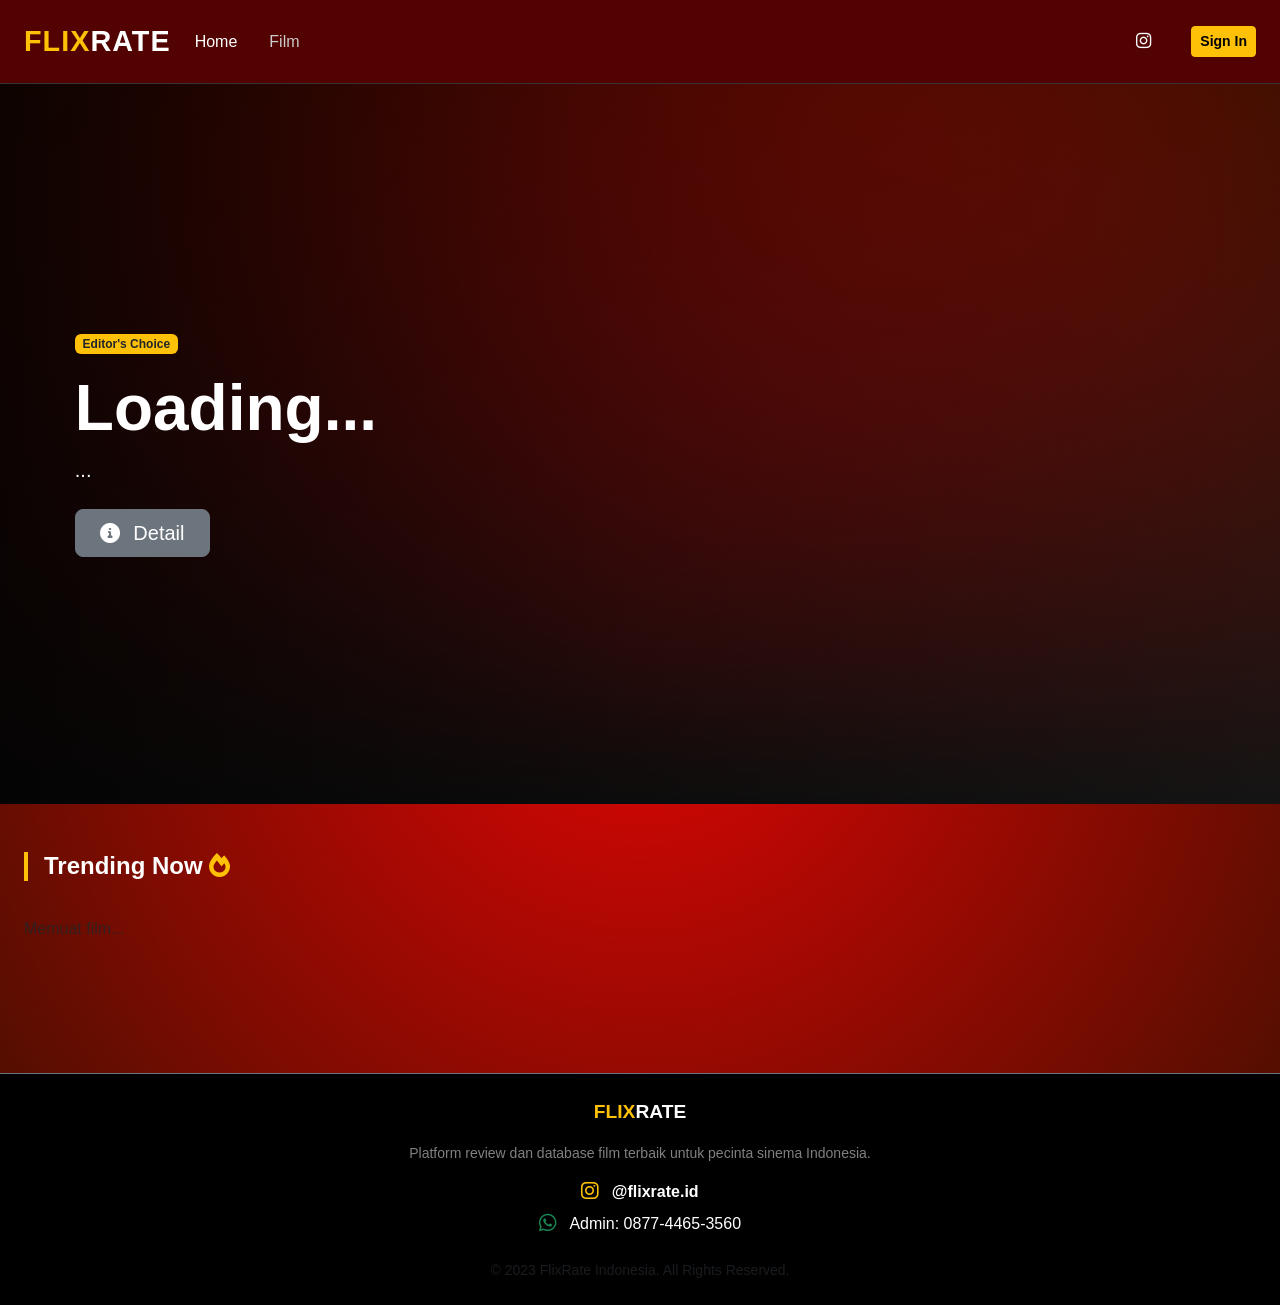
==== index.html @ a3d05998 "fixrate document" ====
<!DOCTYPE html>
<html lang="id">
<head>
    <meta charset="UTF-8">
    <meta name="viewport" content="width=device-width, initial-scale=1.0">
    <title>FlixRate - Streaming & Review</title>
    <link href="https://cdn.jsdelivr.net/npm/bootstrap@5.3.0/dist/css/bootstrap.min.css" rel="stylesheet">
    <link href="https://cdnjs.cloudflare.com/ajax/libs/font-awesome/6.0.0/css/all.min.css" rel="stylesheet">
    <link rel="stylesheet" href="style.css">
</head>
<body>

    <nav class="navbar navbar-expand-lg navbar-dark sticky-top navbar-solid">
        <div class="container-fluid px-4">
            <a class="navbar-brand" href="#" onclick="showHome()">
                <span class="text-flix">FLIX</span><span class="text-rate">RATE</span>
            </a>
            
            <button class="navbar-toggler" type="button" data-bs-toggle="collapse" data-bs-target="#navbarNav">
                <span class="navbar-toggler-icon"></span>
            </button>
            <div class="collapse navbar-collapse" id="navbarNav">
                <ul class="navbar-nav me-auto gap-3">
                    <li class="nav-item"><a class="nav-link active" id="navHome" href="#" onclick="showHome()">Home</a></li>
                    <li class="nav-item"><a class="nav-link" id="navFilms" href="#" onclick="showFilms()">Film</a></li>
                    <li class="nav-item"><a class="nav-link d-none text-warning" id="adminLink" href="#" onclick="showAdminDashboard()">Dashboard</a></li>
                </ul>
                
                <div id="authSection" class="d-flex gap-2 align-items-center">
                    <a href="https://www.instagram.com/flixrate.id/" target="_blank" class="btn btn-outline-light btn-sm border-0 me-2" title="Kunjungi Instagram Kami">
                        <i class="fab fa-instagram fa-lg"></i>
                    </a>

                    <span id="welcomeText" class="me-2 small text-muted"></span>
                    <button id="loginBtn" class="btn btn-warning btn-sm fw-bold" onclick="showLogin()">Sign In</button>
                    <button id="logoutBtn" class="btn btn-outline-light btn-sm d-none" onclick="logout()">Sign Out</button>
                </div>
            </div>
        </div>
    </nav>

    <div id="homePage">
        <header id="heroBanner" class="hero-section">
            <div class="hero-overlay"></div>
            <div class="container-fluid">
                <div class="hero-content">
                    <span class="badge bg-warning text-dark mb-3">Editor's Choice</span>
                    <h1 class="display-3 fw-bold" id="heroTitle">Loading...</h1>
                    <p class="lead text-light" id="heroDesc" style="text-shadow: 1px 1px 2px black;">...</p>
                    <div class="mt-4">
                        <a id="heroDetail" href="#" class="btn btn-secondary btn-lg bg-opacity-50 px-4"><i class="fas fa-info-circle me-2"></i> Detail</a>
                    </div>
                </div>
            </div>
        </header>

        <div class="container-fluid px-4 mt-5 pb-5">
            <h4 class="mb-3 fw-bold text-white border-start border-4 border-warning ps-3">Trending Now <i class="fas fa-fire text-warning"></i></h4>
            <div class="scrolling-wrapper" id="recommendationList">
                <p class="text-muted">Memuat film...</p>
            </div>
        </div>
    </div>

    <div id="filmsPage" class="d-none container-fluid px-4 mt-4">
        <div class="d-flex justify-content-between align-items-center mb-4">
            <h2 class="fw-bold"><span class="text-flix">FLIX</span><span class="text-rate">RATE</span> Catalogue</h2>
            <div class="d-flex gap-2">
                <select class="form-select search-box" style="width: 150px;" id="genreFilter" onchange="filterMovies()">
                    <option value="All" selected>All Genres</option>
                    <option value="Action">Action</option>
                    <option value="Drama">Drama</option>
                    <option value="Sci-Fi">Sci-Fi</option>
                    <option value="Animation">Animation</option>
                </select>
                <input type="text" class="form-control search-box" placeholder="Search Film..." style="width: 250px;" onkeyup="searchMovie(this.value)">
            </div>
        </div>
        <div id="movieGrid" class="row g-4 mb-5"></div>
    </div>

    <div id="loginPage" class="container d-none mt-5 text-center">
        <div class="card bg-dark text-white p-5 mx-auto border-secondary shadow-lg" style="max-width: 450px;">
            <h3 class="mb-4 fw-bold">Sign In</h3>
            <input type="text" id="loginUser" class="form-control my-2 bg-secondary text-white border-0 py-2" placeholder="Username">
            <input type="password" id="loginPass" class="form-control my-2 bg-secondary text-white border-0 py-2" placeholder="Password">
            <button onclick="login()" class="btn btn-warning w-100 mt-4 py-2 fw-bold">Sign In</button>
            
            <p class="mt-4 small text-muted">Don't Have an Account Yet?</p>
            <button onclick="showRegister()" class="btn btn-outline-light w-100 btn-sm">Sign Up Now</button>
            <button onclick="showHome()" class="btn btn-link text-secondary text-decoration-none mt-2">Cancel</button>
        </div>
    </div>

    <div id="registerPage" class="container d-none mt-5 text-center">
        <div class="card bg-dark text-white p-5 mx-auto border-warning shadow-lg" style="max-width: 450px;">
            <h3 class="mb-4 fw-bold text-flix">Create New Account</h3>
            <input type="text" id="regUser" class="form-control my-2 bg-secondary text-white border-0 py-2" placeholder="Username Baru">
            <input type="password" id="regPass" class="form-control my-2 bg-secondary text-white border-0 py-2" placeholder="Password">
            <button onclick="register()" class="btn btn-warning w-100 mt-4 py-2 fw-bold">Sign Up</button>
            
            <p class="mt-4 small text-muted">Already Have an Account?</p>
            <button onclick="showLogin()" class="btn btn-outline-light w-100 btn-sm">Login Here</button>
        </div>
    </div>

    <div id="adminPage" class="container d-none mt-5">
        <div class="d-flex justify-content-between align-items-center mb-4">
            <h2>Dashboard Admin</h2>
            <button onclick="showHome()" class="btn btn-outline-light btn-sm">Close</button>
        </div>
        
        <div class="row">
            <div class="col-md-8">
                <div class="card bg-dark text-white border-secondary mb-4">
                    <div class="card-header border-secondary">User Rating Data</div>
                    <div class="card-body p-0">
                        <table class="table table-dark table-striped table-hover mb-0">
                            <thead><tr><th>Title</th><th>User</th><th>Rating</th></tr></thead>
                            <tbody id="ratingTable">
                                <tr><td colspan="3" class="text-center text-muted">Memuat data...</td></tr>
                            </tbody>
                        </table>
                    </div>
                </div>
            </div>
            <div class="col-md-4">
                <div class="card bg-dark text-white border-secondary">
                    <div class="card-header border-secondary">Database User</div>
                    <div class="card-body p-0">
                        <ul id="userList" class="list-group list-group-flush list-group-dark">
                            <li class="list-group-item bg-dark text-white">Memuat data...</li>
                        </ul>
                    </div>
                </div>
            </div>
        </div>
    </div>

    <footer class="bg-black text-center py-4 mt-5 border-top border-secondary" style="position: relative; z-index: 10;">
        <div class="container">
            <div class="mb-3">
                <span class="fw-bold" style="font-size: 1.2rem;">
                    <span class="text-flix">FLIX</span><span class="text-rate">RATE</span>
                </span>
            </div>
            
            <p class="text-white-50 small mb-3">
                Platform review dan database film terbaik untuk pecinta sinema Indonesia.
            </p>

            <div class="mb-2">
                <a href="https://www.instagram.com/flixrate.id/" target="_blank" class="text-decoration-none social-link">
                    <i class="fab fa-instagram fa-lg text-warning"></i> 
                    <span class="ms-2 fw-bold text-white">@flixrate.id</span>
                </a>
            </div>

            <div class="mb-3">
                <a href="https://wa.me/6287744653560" target="_blank" class="text-decoration-none social-link">
                    <i class="fab fa-whatsapp fa-lg text-success"></i>
                    <span class="ms-2 text-white">Admin: 0877-4465-3560</span>
                </a>
            </div>

            <p class="text-muted small mt-4 mb-0">&copy; 2023 FlixRate Indonesia. All Rights Reserved.</p>
        </div>
    </footer>

    <script src="https://cdn.jsdelivr.net/npm/bootstrap@5.3.0/dist/js/bootstrap.bundle.min.js"></script>
    <script>
        let movies = [];
        let currentUser = null;

        document.addEventListener("DOMContentLoaded", function() {
            fetchMovies();
            checkLoginStatus();
        });

        // --- FETCH DATA ---
        function fetchMovies() {
            fetch('api/get_movies.php')
            .then(response => response.json())
            .then(data => {
                movies = data;
                if(movies.length > 0) {
                    loadHero();
                    loadRecommendations();
                    loadAllMovies(movies);
                }
            })
            .catch(error => {
                console.error('Error:', error);
            });
        }

        // --- NAVIGASI ---
        function hideAllPages() {
            const pages = ['homePage', 'filmsPage', 'loginPage', 'registerPage', 'adminPage'];
            pages.forEach(id => document.getElementById(id).classList.add('d-none'));
            document.getElementById('navHome').classList.remove('active');
            document.getElementById('navFilms').classList.remove('active');
        }

        function showHome() { hideAllPages(); document.getElementById('homePage').classList.remove('d-none'); document.getElementById('navHome').classList.add('active'); window.scrollTo(0,0); }
        function showFilms() { hideAllPages(); document.getElementById('filmsPage').classList.remove('d-none'); document.getElementById('navFilms').classList.add('active'); window.scrollTo(0,0); }
        function showLogin() { hideAllPages(); document.getElementById('loginPage').classList.remove('d-none'); }
        function showRegister() { hideAllPages(); document.getElementById('registerPage').classList.remove('d-none'); }
        
        function showAdminDashboard() { 
            hideAllPages(); 
            document.getElementById('adminPage').classList.remove('d-none'); 
            loadAdminData();
        }

        function loadAdminData() {
            fetch('api/get_ratings.php')
            .then(res => res.json())
            .then(data => {
                const table = document.getElementById('ratingTable');
                table.innerHTML = '';
                if(data.length === 0) table.innerHTML = '<tr><td colspan="3" class="text-center text-muted">Belum ada rating</td></tr>';
                else data.forEach(r => table.innerHTML += `<tr><td>${r.title}</td><td>${r.username}</td><td class="text-warning">★ ${r.rating}</td></tr>`);
            });

            fetch('api/get_users.php')
            .then(res => res.json())
            .then(data => {
                const list = document.getElementById('userList');
                list.innerHTML = '';
                data.forEach(u => {
                    const badge = u.role === 'admin' ? 'bg-danger' : 'bg-secondary';
                    list.innerHTML += `<li class="list-group-item bg-dark text-white d-flex justify-content-between"><span>${u.username}</span><span class="badge ${badge}">${u.role}</span></li>`;
                });
            });
        }

        // --- AUTH ---
        function login() {
            const u = document.getElementById('loginUser').value;
            const p = document.getElementById('loginPass').value;
            fetch('api/login.php', { method: 'POST', body: JSON.stringify({ username: u, password: p }) })
            .then(res => res.json())
            .then(response => {
                if(response.status === 'success') {
                    localStorage.setItem('currentUser', JSON.stringify(response.user));
                    checkLoginStatus();
                    if(response.user.role === 'admin') showAdminDashboard();
                    else showHome();
                } else alert(response.message);
            });
        }

        function register() {
            const u = document.getElementById('regUser').value;
            const p = document.getElementById('regPass').value;
            fetch('api/register.php', { method: 'POST', body: JSON.stringify({ username: u, password: p }) })
            .then(res => res.json())
            .then(response => {
                if(response.status === 'success') { alert("Berhasil!"); showLogin(); }
                else alert(response.message);
            });
        }

        function logout() {
            localStorage.removeItem('currentUser');
            currentUser = null;
            checkLoginStatus();
            showHome();
        }

        function checkLoginStatus() {
            const stored = localStorage.getItem('currentUser');
            if (stored) {
                currentUser = JSON.parse(stored);
                document.getElementById('loginBtn').classList.add('d-none');
                document.getElementById('logoutBtn').classList.remove('d-none');
                document.getElementById('welcomeText').innerText = `Halo, ${currentUser.username}`;
                if (currentUser.role === 'admin') document.getElementById('adminLink').classList.remove('d-none');
            } else {
                document.getElementById('loginBtn').classList.remove('d-none');
                document.getElementById('logoutBtn').classList.add('d-none');
                document.getElementById('adminLink').classList.add('d-none');
                document.getElementById('welcomeText').innerText = '';
            }
        }

        // --- FILM LOGIC ---
        function loadHero() {
            if(movies.length === 0) return;
            const movie = movies[Math.floor(Math.random() * movies.length)];
            const hero = document.getElementById('heroBanner');
            hero.style.backgroundImage = `url('${movie.poster}')`;
            document.getElementById('heroTitle').innerText = movie.title;
            document.getElementById('heroDesc').innerText = movie.description || movie.desc;
            document.getElementById('heroDetail').href = `film.html?id=${movie.id}`;
        }

        function loadRecommendations() {
            const container = document.getElementById('recommendationList');
            container.innerHTML = '';
            const recs = movies.filter(m => parseFloat(m.avg_rating || m.avgRating) >= 4.5);
            recs.forEach(m => {
                container.innerHTML += `
                    <div class="card-scroll-item" onclick="goDetail(${m.id})">
                        <img src="${m.poster}" alt="${m.title}">
                        <div class="mt-2"><small class="text-white fw-bold text-truncate d-block">${m.title}</small></div>
                    </div>`;
            });
        }

        function loadAllMovies(dataFilm) {
            const container = document.getElementById('movieGrid');
            container.innerHTML = '';
            dataFilm.forEach(m => {
                const rating = m.avg_rating || m.avgRating || 0;
                container.innerHTML += `
                    <div class="col-6 col-md-3 col-lg-2">
                        <div class="movie-card" onclick="goDetail(${m.id})">
                            <img src="${m.poster}" alt="${m.title}">
                            <div class="p-3">
                                <h6 class="text-white text-truncate mb-1">${m.title}</h6>
                                <div class="d-flex justify-content-between align-items-center">
                                    <span class="badge bg-secondary" style="font-size: 0.7rem;">${m.genre}</span>
                                    <small class="text-warning"><i class="fas fa-star"></i> ${rating}</small>
                                </div>
                            </div>
                        </div>
                    </div>`;
            });
        }

        function searchMovie(keyword) {
            const filtered = movies.filter(m => m.title.toLowerCase().includes(keyword.toLowerCase()));
            loadAllMovies(filtered);
        }
        
        function filterMovies() {
            const genre = document.getElementById('genreFilter').value;
            if(genre === "All") loadAllMovies(movies);
            else loadAllMovies(movies.filter(m => m.genre === genre));
        }

        function goDetail(id) { window.location.href = `film.html?id=${id}`; }
    </script>
</body>
</html>
---- style.css ----
/* --- FILE: style.css --- */

/* 1. GAYA GLOBAL */
body {
    background: radial-gradient(#e20504, #391000);
    color: #ffffff;
    font-family: 'Segoe UI', Tahoma, Geneva, Verdana, sans-serif;
    overflow-x: hidden;
}

/* Navbar Styling */
.navbar {
    padding: 15px 0;
    transition: background-color 0.3s;
}

.navbar-solid {
    background-color: #530202;
    border-bottom: 1px solid #333;
}

.navbar-transparent {
    background: transparent;
    position: absolute;
    width: 100%;
    z-index: 10;
}

/* --- LOGO BRANDING (FLIXRATE) --- */
.navbar-brand {
    font-weight: 900; /* Sangat tebal */
    font-size: 1.8rem;
    letter-spacing: 1px;
    text-transform: uppercase;
}

/* Warna Logo Khusus */
.text-flix { color: #ffc107; } /* Oren Kekuningan */
.text-rate { color: #ffffff; } /* Putih */

/* Link Navigasi */
.nav-link {
    color: #ccc;
    transition: color 0.2s;
}

.nav-link:hover, .nav-link.active {
    color: #fff !important;
    font-weight: 500;
}

/* 2. GAYA BERANDA (INDEX) */
.hero-section {
    height: 80vh;
    background-size: cover;
    background-position: center;
    position: relative;
    display: flex;
    align-items: center;
}

.hero-overlay {
    position: absolute; top: 0; left: 0; right: 0; bottom: 0;
    background: linear-gradient(to right, rgba(0,0,0,0.8) 0%, rgba(0,0,0,0) 100%),
                linear-gradient(to top, #141414 0%, transparent 100%);
}

.hero-content {
    position: relative;
    z-index: 2;
    max-width: 600px;
    padding-left: 5%;
}

/* Horizontal Scroll */
.scrolling-wrapper {
    overflow-x: auto;
    overflow-y: hidden;
    white-space: nowrap;
    padding: 20px 0;
}

.scrolling-wrapper::-webkit-scrollbar { height: 5px; }
.scrolling-wrapper::-webkit-scrollbar-thumb { background: #ffc107; border-radius: 10px; }
.scrolling-wrapper::-webkit-scrollbar-track { background: #333; }

.card-scroll-item {
    display: inline-block;
    width: 220px;
    margin-right: 15px;
    transition: transform 0.3s;
    cursor: pointer;
    position: relative;
}

.card-scroll-item:hover { transform: scale(1.08); z-index: 10; }
.card-scroll-item img { width: 100%; height: 330px; object-fit: cover; border-radius: 6px; }

/* Grid Film */
.movie-card {
    transition: transform 0.3s;
    background-color: #1f1f1f;
    border-radius: 8px;
    overflow: hidden;
    cursor: pointer;
    height: 100%;
    position: relative;
}

.movie-card:hover {
    transform: scale(1.05);
    z-index: 5;
    box-shadow: 0 4px 15px rgba(0,0,0,0.5);
}
.movie-card img { height: 280px; object-fit: cover; width: 100%; }

/* Search Box */
.search-box { background: #333; border: 1px solid #555; color: white; }
.search-box:focus { background: #444; color: white; border-color: #ffc107; box-shadow: none; }

/* 3. GAYA FILM DETAIL */
.movie-backdrop {
    position: relative;
    min-height: 100vh;
    background-size: cover;
    background-position: center;
    display: flex;
    align-items: center;
}

.backdrop-overlay {
    position: absolute;
    top: 0; left: 0; right: 0; bottom: 0;
    background: radial-gradient(circle at 20% 50%, rgba(0,0,0,0.8) 0%, rgba(20,20,20,0.95) 50%, #141414 100%);
    z-index: 1;
}

.content-container {
    position: relative;
    z-index: 2;
    padding-top: 80px;
}

.poster-card {
    border-radius: 12px;
    box-shadow: 0 10px 40px rgba(0,0,0,0.7);
    border: 1px solid rgba(255,255,255,0.1);
    transition: transform 0.3s;
}
.poster-card:hover { transform: scale(1.02); }

.meta-badge {
    border: 1px solid #aaa;
    color: #ccc;
    padding: 2px 6px;
    font-size: 0.75rem;
    border-radius: 3px;
    margin-right: 10px;
}

.genre-badge {
    background-color: #ffc107; /* Badge jadi Kuning */
    color: #000;
    padding: 5px 12px;
    border-radius: 20px;
    font-weight: bold;
    font-size: 0.85rem;
    text-transform: uppercase;
    letter-spacing: 1px;
}

.star-rating i {
    cursor: pointer;
    color: #444;
    transition: color 0.2s, transform 0.2s;
    font-size: 1.5rem;
}
.star-rating i:hover, .star-rating i.active {
    color: #ffc107; /* Bintang jadi Kuning */
    transform: scale(1.2);
}

.glass-panel {
    background: rgba(255,255,255,0.05);
    border: 1px solid rgba(255,255,255,0.1);
    border-radius: 8px;
    padding: 1.5rem;
}
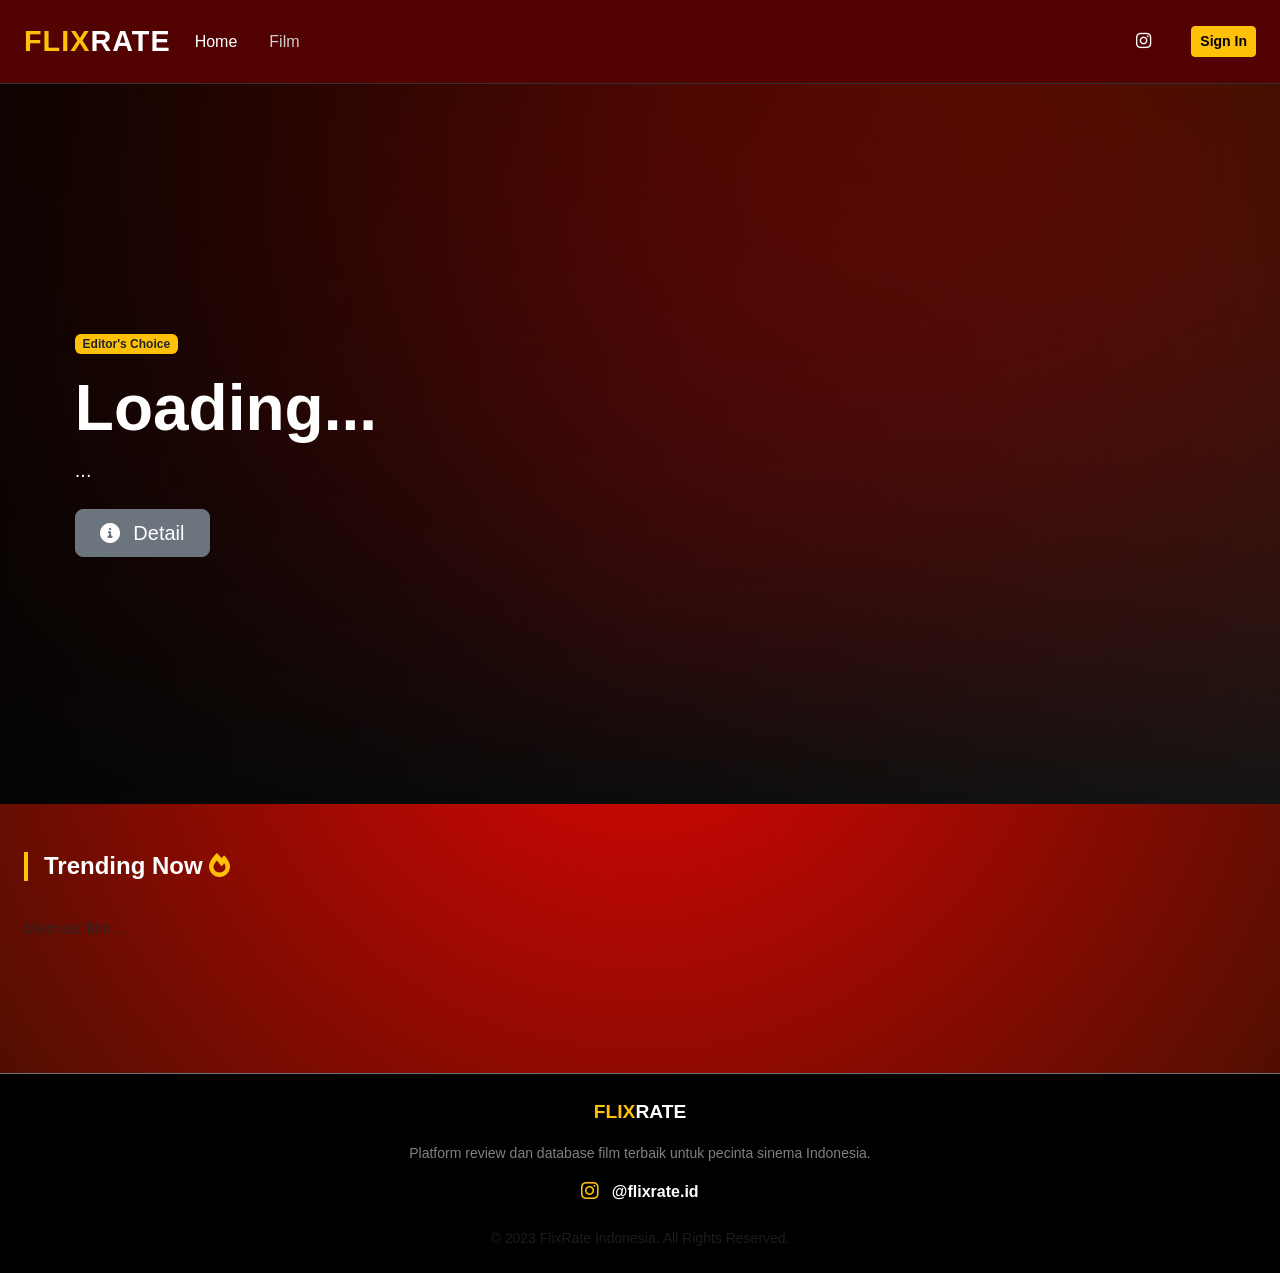
==== commit c76d75c9: "Add movies.json and fallback for GitHub Pages" ====
--- a/index.html
+++ b/index.html
@@ -2,7 +2,13 @@
 <html lang="id">
 <head>
     <meta charset="UTF-8">
-    <meta name="viewport" content="width=device-width, initial-scale=1.0">
+    <meta name="viewport" content="width=device-width, initial-scale=1.0, maximum-scale=1.0, user-scalable=no">
+    <meta name="theme-color" content="#530202">
+    <meta name="apple-mobile-web-app-capable" content="yes">
+    <meta name="apple-mobile-web-app-status-bar-style" content="black-translucent">
+    <meta name="apple-mobile-web-app-title" content="FlixRate">
+    <link rel="manifest" href="manifest.json">
+    <link rel="apple-touch-icon" href="icons/icon-192.png">
     <title>FlixRate - Streaming & Review</title>
     <link href="https://cdn.jsdelivr.net/npm/bootstrap@5.3.0/dist/css/bootstrap.min.css" rel="stylesheet">
     <link href="https://cdnjs.cloudflare.com/ajax/libs/font-awesome/6.0.0/css/all.min.css" rel="stylesheet">
@@ -156,13 +162,6 @@
                 </a>
             </div>
 
-            <div class="mb-3">
-                <a href="https://wa.me/6287744653560" target="_blank" class="text-decoration-none social-link">
-                    <i class="fab fa-whatsapp fa-lg text-success"></i>
-                    <span class="ms-2 text-white">Admin: 0877-4465-3560</span>
-                </a>
-            </div>
-
             <p class="text-muted small mt-4 mb-0">&copy; 2023 FlixRate Indonesia. All Rights Reserved.</p>
         </div>
     </footer>
@@ -343,5 +342,42 @@
 
         function goDetail(id) { window.location.href = `film.html?id=${id}`; }
     </script>
+
+    <!-- PWA Install Prompt Banner -->
+    <div id="pwaInstallBanner" class="pwa-install-banner d-none">
+        <div class="d-flex align-items-center justify-content-between">
+            <div class="d-flex align-items-center gap-2">
+                <img src="icons/icon-192.png" alt="FlixRate Logo" style="width: 40px; height: 40px; border-radius: 8px;">
+                <div>
+                    <h6 class="mb-0 text-white fw-bold" style="font-size: 0.9rem;">Pasang FlixRate</h6>
+                    <small class="text-secondary" style="font-size: 0.75rem;">Akses cepat & hemat kuota</small>
+                </div>
+            </div>
+            <div class="d-flex gap-2">
+                <button id="pwaInstallDismiss" class="btn btn-sm btn-outline-secondary py-1 px-2" style="font-size: 0.8rem;">Nanti</button>
+                <button id="pwaInstallBtn" class="btn btn-sm btn-warning fw-bold py-1 px-3" style="font-size: 0.8rem;">Pasang</button>
+            </div>
+        </div>
+    </div>
+
+    <!-- Mobile Bottom Navigation Bar -->
+    <nav class="mobile-bottom-nav">
+        <button class="nav-item-btn active" id="mNavHome" onclick="showHome()">
+            <i class="fas fa-home"></i>
+            <span>Home</span>
+        </button>
+        <button class="nav-item-btn" id="mNavFilms" onclick="showFilms()">
+            <i class="fas fa-film"></i>
+            <span>Film</span>
+        </button>
+        <button class="nav-item-btn d-none" id="mNavAdmin" onclick="showAdminDashboard()">
+            <i class="fas fa-gauge-high"></i>
+            <span>Admin</span>
+        </button>
+        <button class="nav-item-btn" id="mNavUser" onclick="handleMobileAuthClick()">
+            <i class="fas fa-user"></i>
+            <span id="mNavUserLabel">Sign In</span>
+        </button>
+    </nav>
 </body>
-</html>+</html>
--- a/style.css
+++ b/style.css
@@ -185,4 +185,144 @@
     border: 1px solid rgba(255,255,255,0.1);
     border-radius: 8px;
     padding: 1.5rem;
-}+}
+
+
+/* ===================================================
+   4. PWA & MOBILE RESPONSIVE ENHANCEMENTS
+   =================================================== */
+
+/* Bottom Navigation Bar for Mobile */
+.mobile-bottom-nav {
+    display: none;
+    position: fixed;
+    bottom: 0;
+    left: 0;
+    right: 0;
+    background: rgba(30, 0, 0, 0.95);
+    backdrop-filter: blur(10px);
+    -webkit-backdrop-filter: blur(10px);
+    border-top: 1px solid rgba(255, 193, 7, 0.25);
+    z-index: 1050;
+    padding: 8px 16px env(safe-area-inset-bottom, 8px);
+}
+
+.mobile-bottom-nav .nav-item-btn {
+    flex: 1;
+    display: flex;
+    flex-direction: column;
+    align-items: center;
+    justify-content: center;
+    background: none;
+    border: none;
+    color: #a0a0a0;
+    font-size: 0.72rem;
+    gap: 4px;
+    padding: 6px 0;
+    transition: all 0.2s ease;
+    text-decoration: none;
+}
+
+.mobile-bottom-nav .nav-item-btn i {
+    font-size: 1.25rem;
+}
+
+.mobile-bottom-nav .nav-item-btn.active,
+.mobile-bottom-nav .nav-item-btn:hover {
+    color: #ffc107;
+    transform: translateY(-2px);
+}
+
+/* Install PWA Prompt Banner */
+.pwa-install-banner {
+    display: none;
+    position: fixed;
+    bottom: 70px;
+    left: 15px;
+    right: 15px;
+    background: #1f1f1f;
+    border: 1px solid #ffc107;
+    border-radius: 12px;
+    padding: 12px 16px;
+    z-index: 1060;
+    box-shadow: 0 8px 24px rgba(0,0,0,0.8);
+    animation: slideUp 0.3s ease-out;
+}
+
+@keyframes slideUp {
+    from { transform: translateY(30px); opacity: 0; }
+    to { transform: translateY(0); opacity: 1; }
+}
+
+/* Mobile Media Queries */
+@media (max-width: 768px) {
+    body {
+        padding-bottom: 75px; /* Memberikan ruang untuk bottom nav */
+    }
+
+    .mobile-bottom-nav {
+        display: flex;
+    }
+
+    /* Sembunyikan item navigasi atas yang duplikat dengan bottom bar di mobile */
+    .navbar .navbar-nav {
+        display: none !important;
+    }
+
+    .hero-section {
+        height: 60vh;
+        min-height: 380px;
+    }
+
+    .hero-content {
+        padding-left: 20px;
+        padding-right: 20px;
+    }
+
+    .hero-content h1 {
+        font-size: 2.2rem;
+    }
+
+    .hero-content p {
+        font-size: 0.95rem;
+        -webkit-line-clamp: 3;
+        display: -webkit-box;
+        -webkit-box-orient: vertical;
+        overflow: hidden;
+    }
+
+    /* Scrolling Wrapper di HP */
+    .card-scroll-item {
+        width: 150px;
+        margin-right: 12px;
+    }
+
+    .card-scroll-item img {
+        height: 220px;
+    }
+
+    /* Grid Film di Katalog HP */
+    .movie-card img {
+        height: 200px;
+    }
+
+    .search-box-container {
+        flex-direction: column;
+        width: 100%;
+    }
+
+    /* Halaman Detail di HP */
+    .hero-video-wrapper {
+        height: 35vh !important;
+    }
+
+    .content-section-red {
+        padding-top: 2rem !important;
+    }
+
+    .poster-detail {
+        max-width: 200px;
+        margin: 0 auto 1.5rem auto;
+        display: block;
+    }
+}
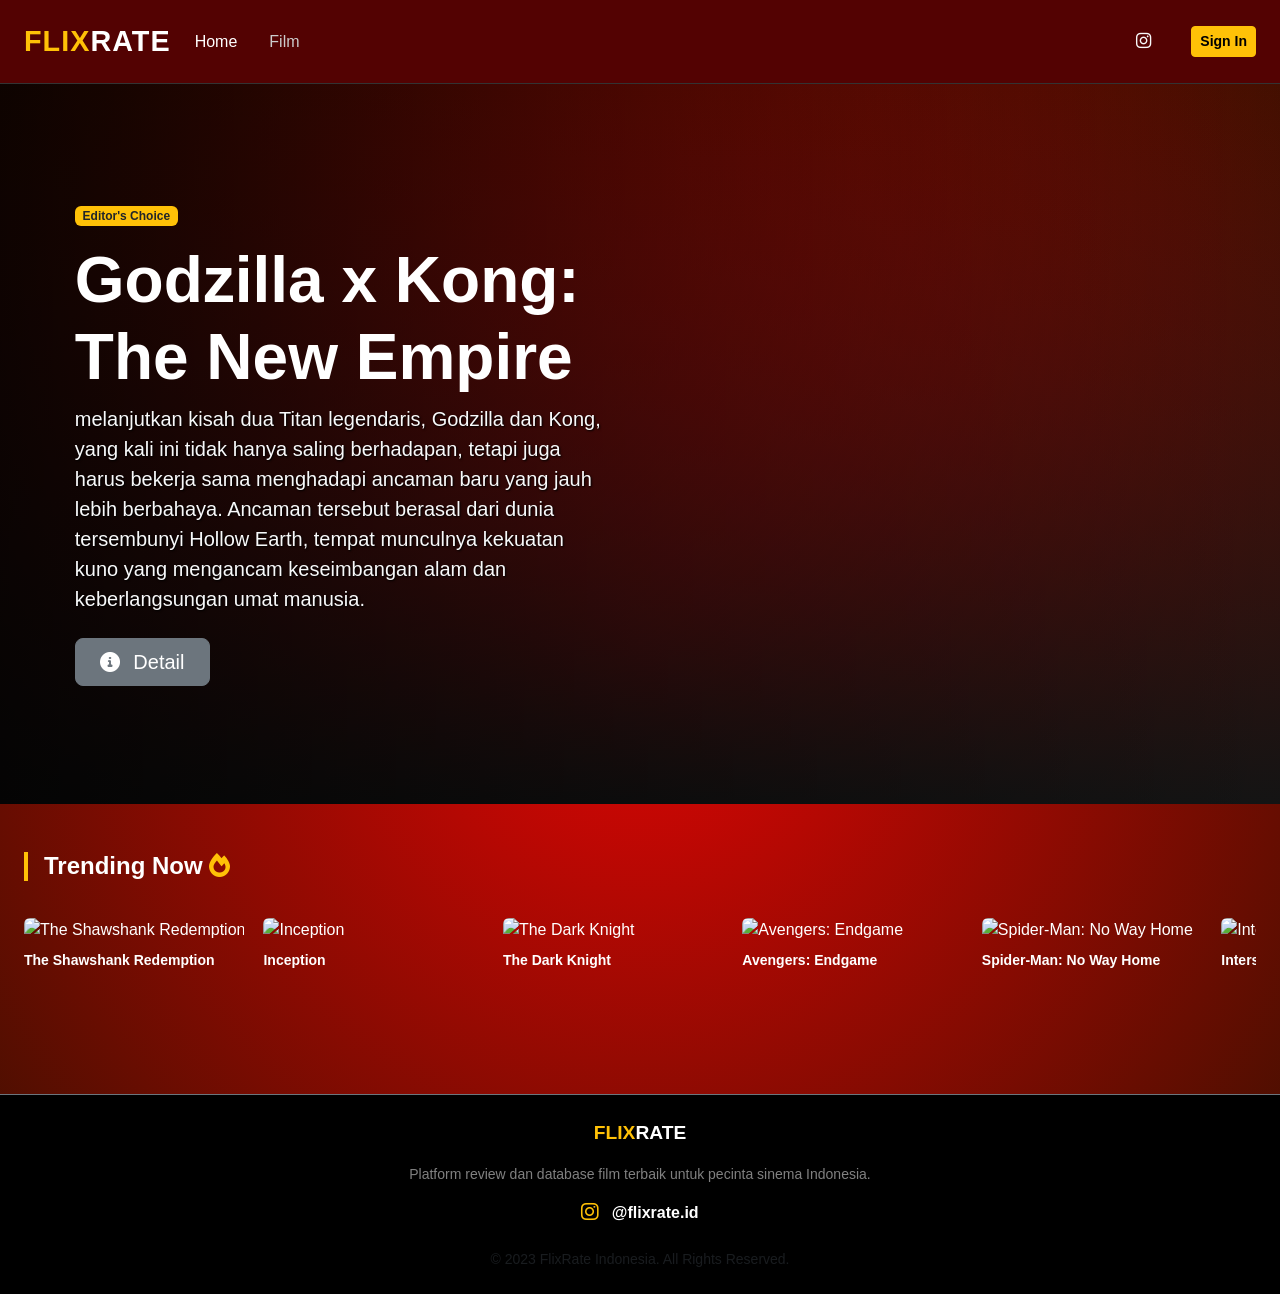
==== commit 57b45b22: "Auto-detect environment: load movies.json on GitHub Pages" ====
--- a/index.html
+++ b/index.html
@@ -178,19 +178,32 @@
 
         // --- FETCH DATA ---
         function fetchMovies() {
-            fetch('api/get_movies.php')
-            .then(response => response.json())
-            .then(data => {
-                movies = data;
-                if(movies.length > 0) {
-                    loadHero();
-                    loadRecommendations();
-                    loadAllMovies(movies);
-                }
+            const isLocal = window.location.hostname === 'localhost' || window.location.hostname === '127.0.0.1';
+            const primarySource = isLocal ? 'api/get_movies.php' : 'movies.json';
+            const fallbackSource = isLocal ? 'movies.json' : 'api/get_movies.php';
+
+            fetch(primarySource)
+            .then(response => {
+                if (!response.ok) throw new Error('Primary source not ok');
+                return response.json();
             })
-            .catch(error => {
-                console.error('Error:', error);
-            });
+            .then(data => handleMovieData(data))
+            .catch(err => {
+                console.warn('Gagal memuat primary source, mencoba fallback:', err);
+                fetch(fallbackSource)
+                .then(res => res.json())
+                .then(data => handleMovieData(data))
+                .catch(e => console.error('Gagal memuat film:', e));
+            });
+        }
+
+        function handleMovieData(data) {
+            movies = Array.isArray(data) ? data : [];
+            if(movies.length > 0) {
+                loadHero();
+                loadRecommendations();
+                loadAllMovies(movies);
+            }
         }
 
         // --- NAVIGASI ---
